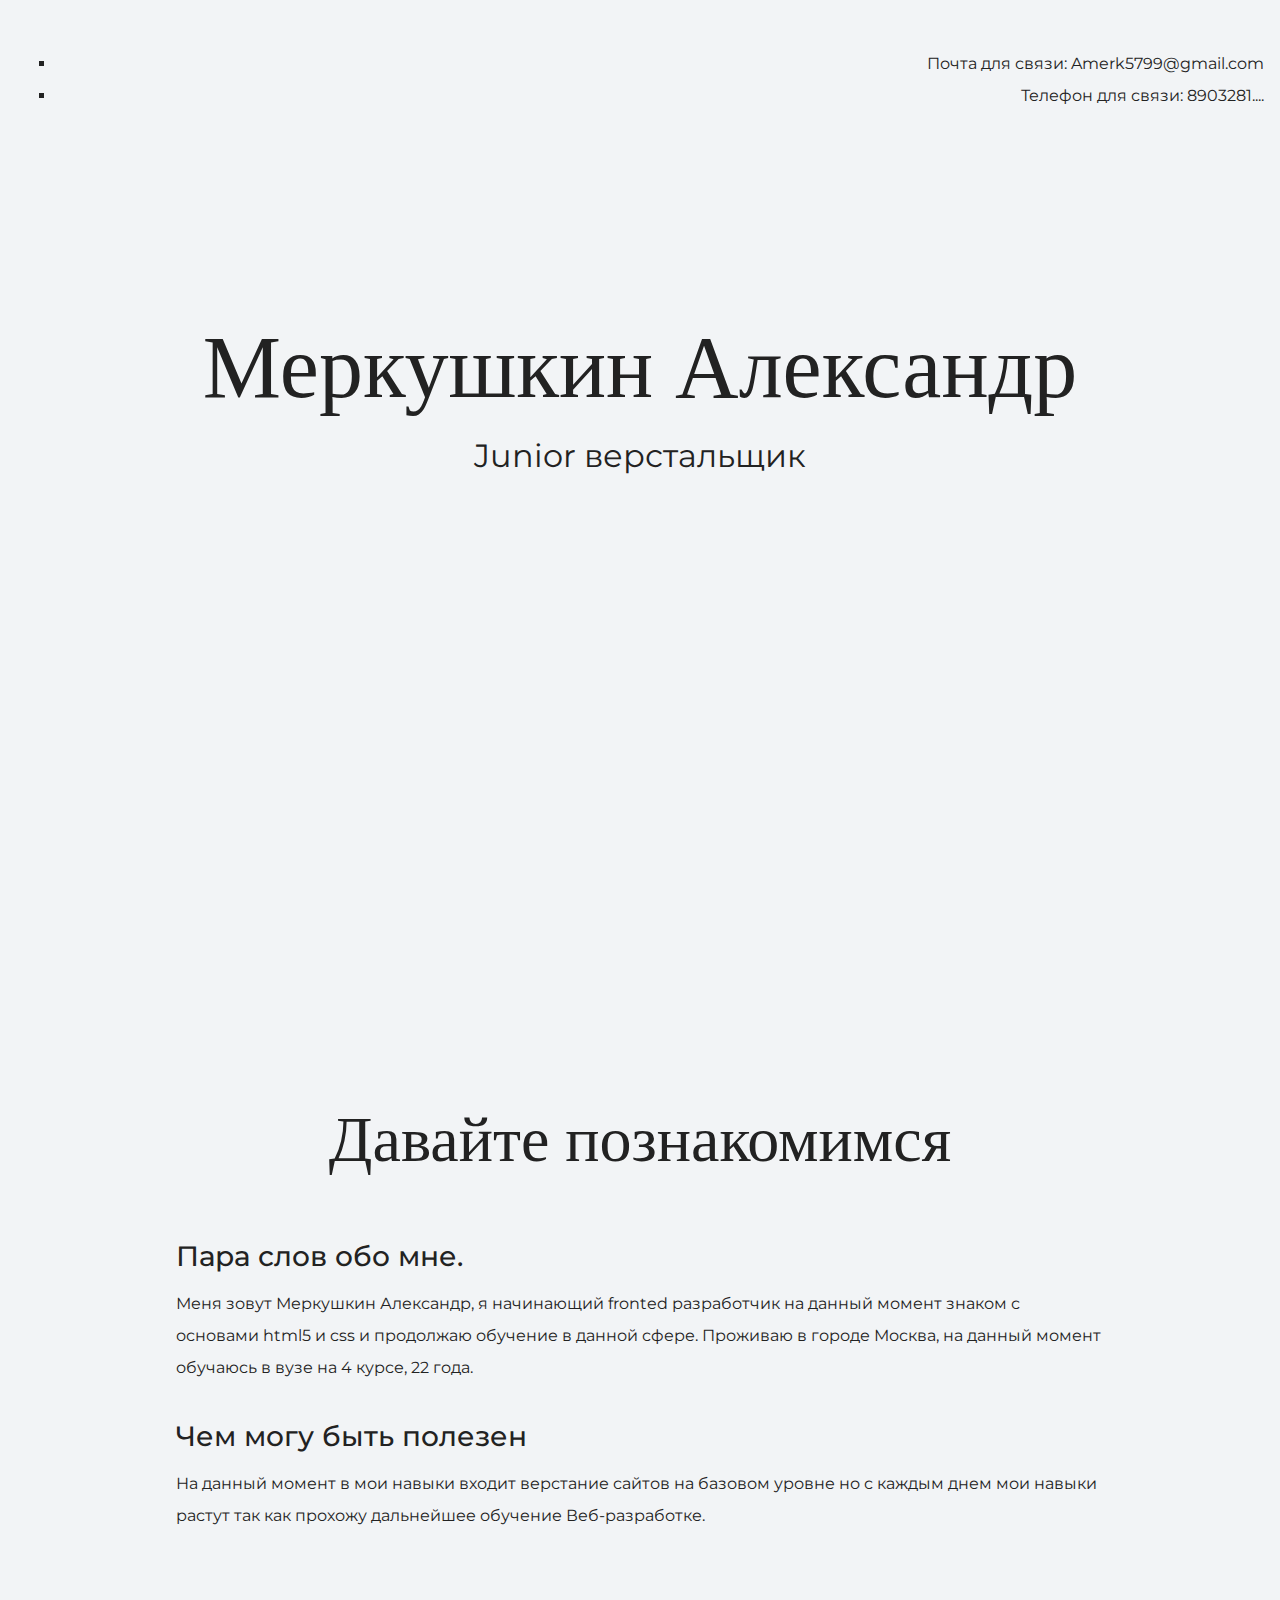
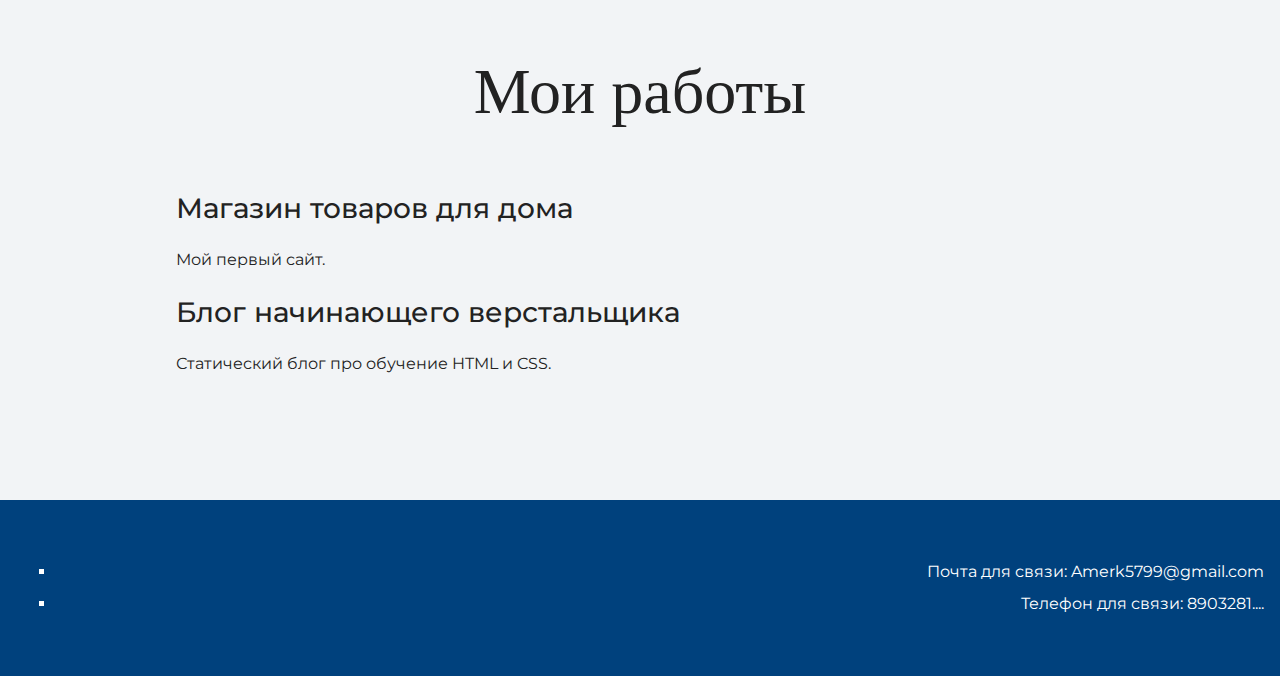
==== index.html @ 78052bab "download site V.1" ====
<!DOCTYPE html>
<html lang="ru">
  <head>
    <meta charset="UTF-8">
    <link rel="stylesheet" href="style.css">
    <link href="https://fonts.googleapis.com/css?family=Montserrat:400,500,700|Old+Standart+TT&display=swap&subset=cyrillic"rel=stylesheet>
    <title>Портфолио Junior верстальщика</title>
  </head>

  <body>
    <header class="page-header">
    <div class="container">
    <ul type="square">      
<li>Почта для связи: Amerk5799@gmail.com</li>
<li>Телефон для связи: 8903281....</li></ul>

   </div> </header>

    <section class="hero-image"><div class="container">
      <h1 class="heading">Меркушкин Александр</h1>
      <p>Junior верстальщик</p>
   </div> </section>

    <section class="intro"><div class="container">
      <h2 class="subheading">Давайте познакомимся</h2>
      <h3>Пара слов обо мне.</h3>
      <p>Меня зовут Меркушкин Александр, я начинающий fronted разработчик на данный момент знаком с основами html5 и css и продолжаю обучение в данной сфере. Проживаю в городе Москва, на данный момент обучаюсь в вузе на 4 курсе, 22 года.</p>
      <h3>Чем могу быть полезен</h3>
      <p>На данный момент в мои навыки входит верстание сайтов на базовом уровне но с каждым днем мои навыки растут так как прохожу дальнейшее обучение Веб-разработке.</p>
   </div> </section>

    <section class="portfolio"><div class="container">
      <h2 class="subheading">Мои работы</h2>

      <h3>Магазин товаров для дома</h3>
      <p>Мой первый сайт.</p>

      <h3>Блог начинающего верстальщика</h3>
      <p>Статический блог про обучение HTML и CSS.</p>
   </div> </section>

    <footer class="page-footer"><div class="container">
<ul type="square">      
<li>Почта для связи: Amerk5799@gmail.com</li>
<li>Телефон для связи: 8903281....</li></ul>
   </div> </footer>
  </body>
</html>
---- style.css ----
body {
  margin: 0;
  min-width: 960px;
  font-family: "Montserrat", "Helvetica", "Arial", sans-serif;
  font-size: 16px;
  line-height: 32px;
  color: #222222;
  background-color: #f2f4f6;
  background-image: url("img/hero-bg.jpg");
  background-repeat: no-repeat;
  background-position: top center;
}

.container {
  max-width: 928px;
  margin: 0 auto;
  padding: 0 16px;
}

.page-header {
  margin: 0 0 160px;
  padding: 32px 0 32px;
}

.page-header .container,
.page-footer .container {
  max-width: 1408px;
  text-align: right;
}

.page-header a {
  margin-left: 56px;
  color: #288be6;
  text-decoration: none;
  background-repeat: no-repeat;
  background-position: left;
}

.header-email {
  padding-left: 30px;
  background-image: url("img/icon-email-header.svg");
}

.header-phone {
  padding-left: 25px;
  background-image: url("img/icon-phone-header.svg");
}

.hero-image {
  margin-bottom: 620px;
}

.hero-image .container {
  max-width: 1408px;
  text-align: center;
}

.heading {
  margin: 0 0 16px;
  font-family: "Old Standard TT", "Times", "Times New Roman", serif;
  font-size: 88px;
  line-height: 96px;
  font-weight: 400;
}

.hero-image p {
  margin: 0;
  font-size: 32px;
  line-height: 48px;
}

.intro {
  margin: 0 0 120px;
}

.subheading {
  margin: 0 0 56px;
  font-family: "Old Standard TT", "Times", "Times New Roman", serif;
  font-size: 64px;
  line-height: 80px;
  font-weight: 400;
  text-align: center;
}

.user-image {
  margin: 0 0 32px;
  text-align: center;
}

.intro h3,
.portfolio h3 {
  margin: 0 0 12px;
  font-size: 28px;
  line-height: 40px;
  font-weight: 500;
}

.intro p {
  margin: 0 0 32px;
}

.skills-list {
  margin: 0;
  padding: 0;
}

.skills-list dt {
  padding-left: 32px;
  background-repeat: no-repeat;
  background-position: left;
}

.skill-html {
  background-image: url("img/icon-html.svg");
}

.skill-css {
  background-image: url("img/icon-css.svg");
}

.level {
  margin: 4px 0 16px;
  padding: 0;
  height: 14px;
  font-size: 0;
  background-color: #ffffff;
  border: 1px solid #86c3fa;
  border-radius: 8px;
}

.level div {
  margin: 1px;
  height: 12px;
  background-color: #288be6;
  border-radius: 6px;
}

.portfolio {
  margin: 0 0 120px;
}

.projects {
  margin: 0;
  padding: 0;
  list-style: none;
}

.projects li {
  margin: 0 0 80px;
}

.project-image {
  margin: 0 0 24px;
  text-align: center;
}

.projects p {
  margin: 0 0 24px;
}

.button {
  padding: 6px 20px;
  display: inline-block;
  vertical-align: baseline;
  text-decoration: none;
  text-transform: uppercase;
  border-radius: 4px;
  background-color: #288be6;
  color: #ffffff;
}

.page-footer {
  padding: 40px 0;
  background-color: #00417d;
  color: #ffffff;
}

.page-footer a {
  margin-left: 56px;
  color: inherit;
  text-decoration: none;
  background-repeat: no-repeat;
  background-position: left;
}

.footer-email {
  padding-left: 30px;
  background-image: url("img/icon-email-footer.svg");
}

.footer-phone {
  padding-left: 25px;
  background-image: url("img/icon-phone-footer.svg");
}
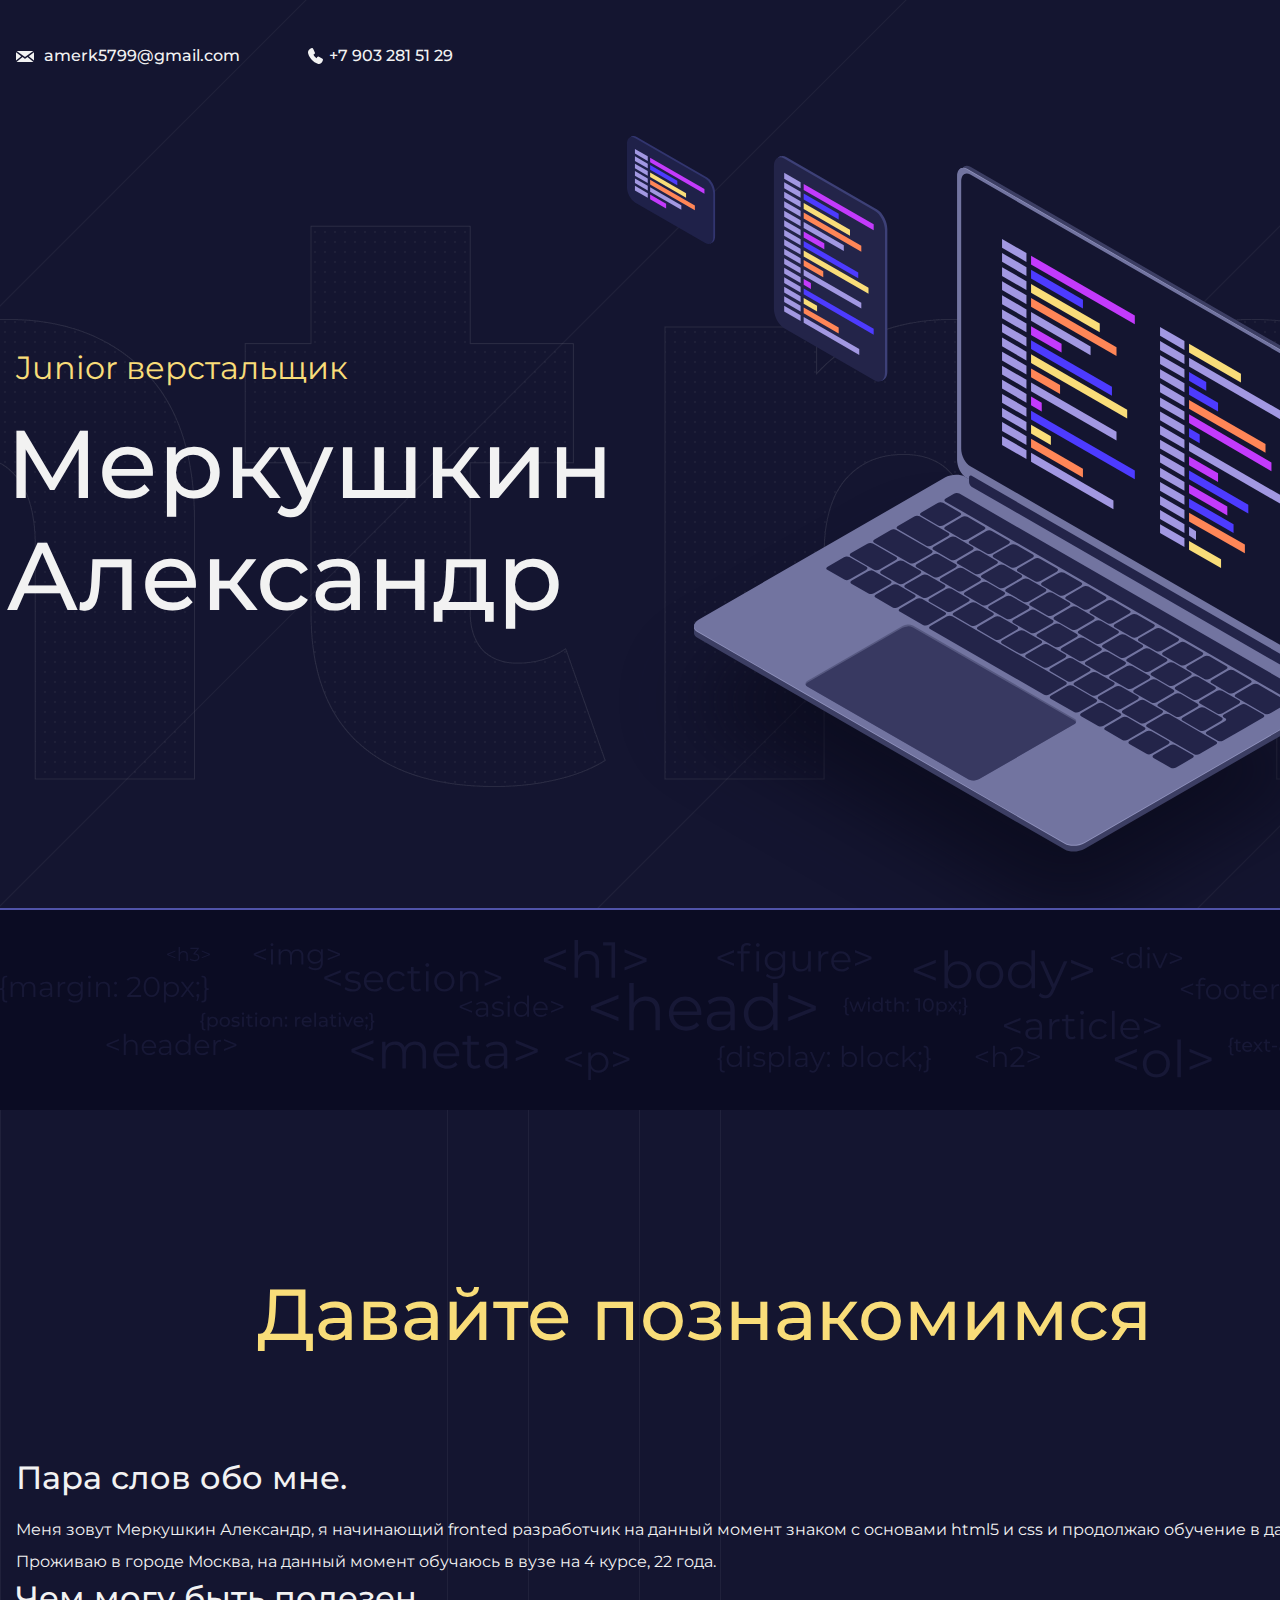
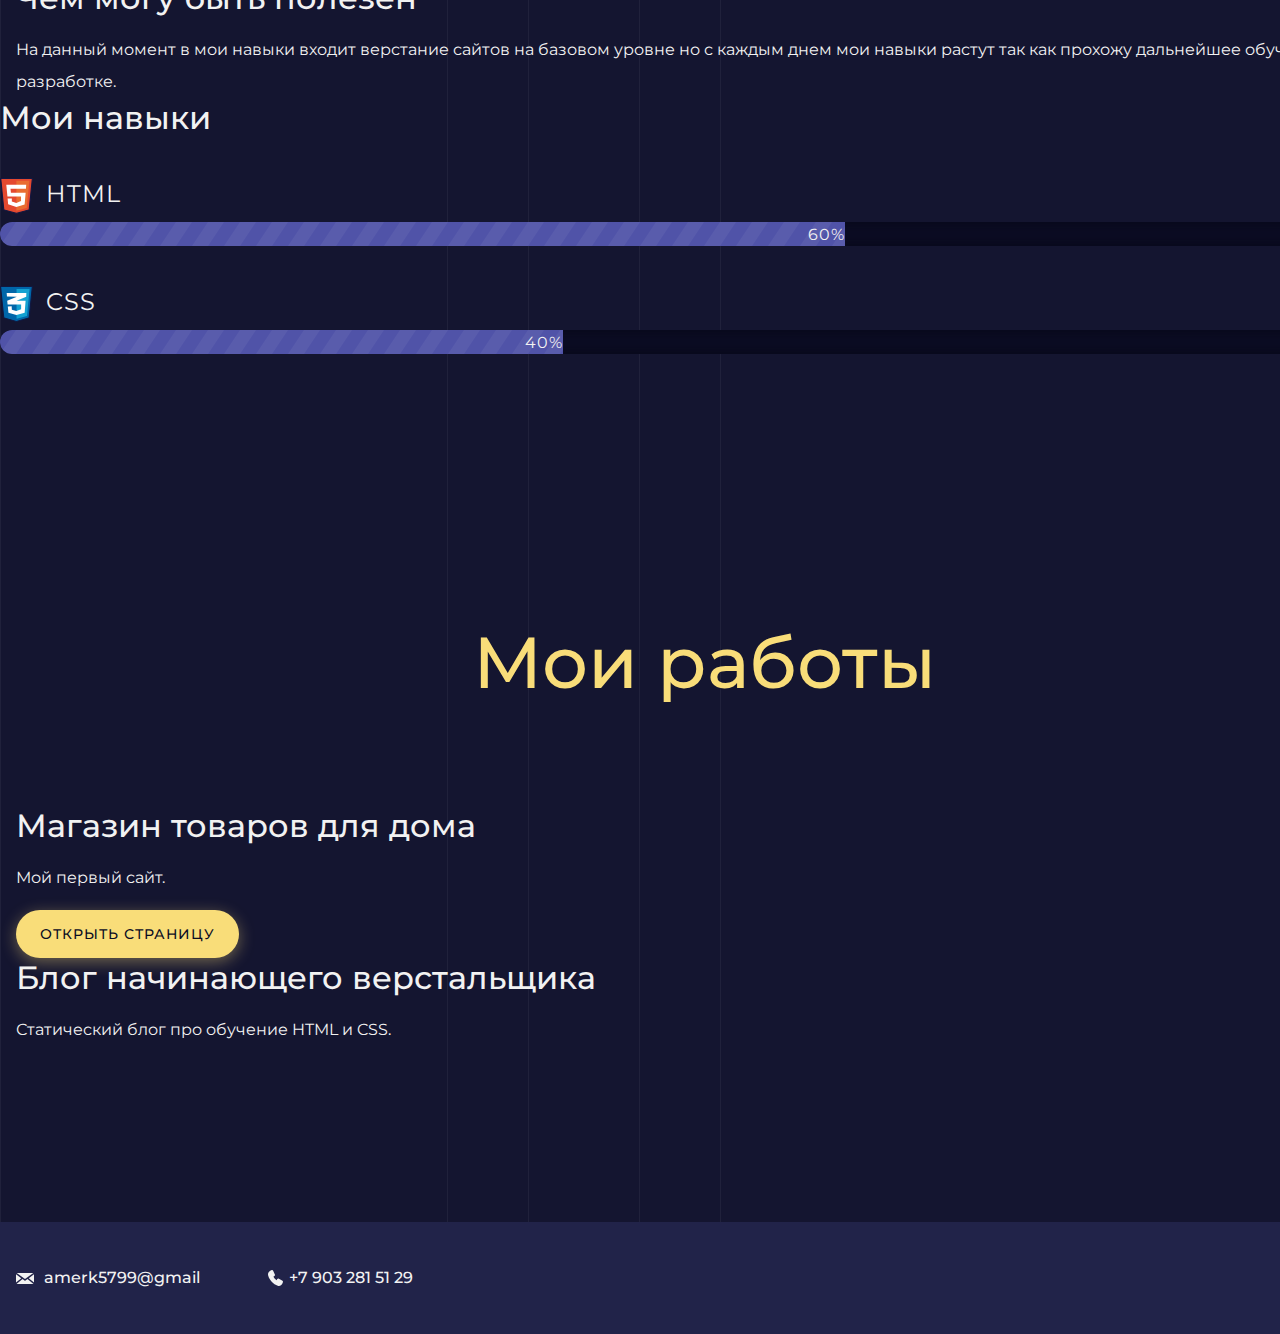
==== commit 544f9640: "v.2" ====
--- a/index.html
+++ b/index.html
@@ -10,9 +10,8 @@
   <body>
     <header class="page-header">
     <div class="container">
-    <ul type="square">      
-<li>Почта для связи: Amerk5799@gmail.com</li>
-<li>Телефон для связи: 8903281....</li></ul>
+    <a class="header-email" href="mailto:amerk5799@gmail.com">amerk5799@gmail.com</a>
+    <a class="header-phone" href="tel:+79032815129">+7 903 281 51 29</a>
 
    </div> </header>
 
@@ -23,26 +22,41 @@
 
     <section class="intro"><div class="container">
       <h2 class="subheading">Давайте познакомимся</h2>
+	  <figure>
+  
+</figure>
       <h3>Пара слов обо мне.</h3>
       <p>Меня зовут Меркушкин Александр, я начинающий fronted разработчик на данный момент знаком с основами html5 и css и продолжаю обучение в данной сфере. Проживаю в городе Москва, на данный момент обучаюсь в вузе на 4 курсе, 22 года.</p>
       <h3>Чем могу быть полезен</h3>
       <p>На данный момент в мои навыки входит верстание сайтов на базовом уровне но с каждым днем мои навыки растут так как прохожу дальнейшее обучение Веб-разработке.</p>
-   </div> </section>
+   </div>
+ <div class="skills">
+  <h3>Мои навыки</h3>
+  <dl class="skills-list">
+    <dt class="skill-html">HTML</dt>
+    <dd class="level"><div style="width: 60%;">60%</div></dd>
+    <dt class="skill-css">CSS</dt>
+    <dd class="level"><div style="width: 40%;">40%</div></dd>
+  </dl>
+</div>
+   </section>
+ 
 
     <section class="portfolio"><div class="container">
       <h2 class="subheading">Мои работы</h2>
 
       <h3>Магазин товаров для дома</h3>
-      <p>Мой первый сайт.</p>
-
+      <p>Мой первый сайт.</p><figure class="project-image">
+  
+</figure>
+<a class="button" href="source/project/index.html">Открыть страницу</a>
       <h3>Блог начинающего верстальщика</h3>
       <p>Статический блог про обучение HTML и CSS.</p>
    </div> </section>
 
     <footer class="page-footer"><div class="container">
-<ul type="square">      
-<li>Почта для связи: Amerk5799@gmail.com</li>
-<li>Телефон для связи: 8903281....</li></ul>
+	 <a class="footer-email" href="mailto:amerk5799@gmail">amerk5799@gmail</a>
+    <a class="footer-phone" href="tel:+79032815129">+7 903 281 51 29</a>
    </div> </footer>
   </body>
 </html>--- a/style.css
+++ b/style.css
@@ -1,102 +1,217 @@
 body {
-  margin: 0;
-  min-width: 960px;
+  position: relative;
+  margin: 0;
+  min-width: 1408px;
   font-family: "Montserrat", "Helvetica", "Arial", sans-serif;
   font-size: 16px;
   line-height: 32px;
-  color: #222222;
-  background-color: #f2f4f6;
-  background-image: url("img/hero-bg.jpg");
-  background-repeat: no-repeat;
-  background-position: top center;
+  color: #f2f2f2;
+  background-color: #141530;
+  background-image: url("img/pattern-lines-hero.svg");
+  background-position: center;
 }
 
 .container {
-  max-width: 928px;
+  max-width: 1408px;
   margin: 0 auto;
   padding: 0 16px;
 }
 
 .page-header {
-  margin: 0 0 160px;
-  padding: 32px 0 32px;
-}
-
-.page-header .container,
-.page-footer .container {
-  max-width: 1408px;
-  text-align: right;
-}
-
-.page-header a {
-  margin-left: 56px;
-  color: #288be6;
+  margin: 0;
+  padding: 40px 0;
+}
+
+.page-header a,
+.page-footer a {
+  position: relative;
+  margin-right: 64px;
+  padding-bottom: 10px;
+  padding-top: 9px;
+  font-weight: 500;
   text-decoration: none;
   background-repeat: no-repeat;
   background-position: left;
-}
-
-.header-email {
-  padding-left: 30px;
-  background-image: url("img/icon-email-header.svg");
-}
-
-.header-phone {
-  padding-left: 25px;
-  background-image: url("img/icon-phone-header.svg");
+  color: inherit;
+}
+
+.page-header a:focus,
+.page-header a:hover,
+.page-footer a:focus,
+.page-footer a:hover {
+  color: #f9dd79;
+}
+
+.page-header a::after,
+.page-footer a::after {
+  position: absolute;
+  content: "";
+  bottom: 0;
+  left: 0;
+  width: 0;
+  height: 2px;
+  background-color: #f9dd79;
+  transition: width 200ms;
+}
+
+.page-header a:hover::after,
+.page-footer a:hover::after {
+  width: 100%;
+}
+
+.header-email,
+.footer-email {
+  padding-left: 28px;
+  background-image: url("img/icon-email.svg");
+}
+
+.header-email:focus,
+.header-email:hover,
+.footer-email:focus,
+.footer-email:hover {
+  background-image: url("img/icon-email-alt.svg");
+}
+
+.header-phone,
+.footer-phone {
+  padding-left: 21px;
+  background-image: url("img/icon-phone.svg");
+}
+
+.header-phone:focus,
+.header-phone:hover,
+.footer-phone:focus,
+.footer-phone:hover {
+  background-image: url("img/icon-phone-alt.svg");
+}
+
+.page-header a:active,
+.page-footer a:active {
+  opacity: 0.5;
 }
 
 .hero-image {
-  margin-bottom: 620px;
+  position: relative;
+  padding-top: 200px;
+  height: 798px;
+  background-image: url("img/bg-html.png");
+  background-repeat: no-repeat;
+  background-position-x: center;
+  background-position-y: 48px;
 }
 
 .hero-image .container {
-  max-width: 1408px;
-  text-align: center;
+  display: flex;
+  flex-direction: column;
+}
+
+.hero-image::before {
+  position: absolute;
+  content: "";
+  top: 24px;
+  left: calc(50vw - 32px);
+  width: 800px;
+  height: 800px;
+  background-image: url("img/hero-image.svg");
+  background-repeat: no-repeat;
+}
+
+.hero-image::after {
+  position: absolute;
+  content: "";
+  height: 200px;
+  width: 100%;
+  bottom: 0;
+  background-color: #0b0c23;
+  background-image: url("img/bg-tags.svg");
+  background-position: center;
+  background-repeat: no-repeat;
+  border-top: 2px solid #5053a8;
 }
 
 .heading {
-  margin: 0 0 16px;
-  font-family: "Old Standard TT", "Times", "Times New Roman", serif;
-  font-size: 88px;
-  line-height: 96px;
-  font-weight: 400;
+  z-index: 1;
+  order: 2;
+  margin: 0 0 0 -10px;
+  width: 815px;
+  font-size: 96px;
+  line-height: 112px;
+  font-weight: 500;
 }
 
 .hero-image p {
-  margin: 0;
+  z-index: 1;
+  order: 1;
+  margin: 0;
+  padding: 32px 0;
+  padding-bottom: 16px;
   font-size: 32px;
   line-height: 48px;
+  color: #f9dd79;
+}
+
+.intro,
+.portfolio {
+  background-color: #141530;
+  background-image: url("img/pattern-lines.svg");
+  background-repeat: repeat-y;
+  background-position-x: center;
 }
 
 .intro {
-  margin: 0 0 120px;
+  padding-top: 160px;
+  padding-bottom: 120px;
+  min-height: 828px;
 }
 
 .subheading {
-  margin: 0 0 56px;
-  font-family: "Old Standard TT", "Times", "Times New Roman", serif;
-  font-size: 64px;
-  line-height: 80px;
-  font-weight: 400;
+  margin: 0 0 100px;
   text-align: center;
+  font-size: 72px;
+  line-height: 88px;
+  font-weight: 500;
+  color: #f9dd79;
+}
+
+.intro .container {
+  position: relative;
 }
 
 .user-image {
-  margin: 0 0 32px;
-  text-align: center;
+  position: absolute;
+  margin: 0;
+}
+
+.user-image img {
+  width: 640px;
+  height: 640px;
+  object-fit: cover;
+}
+
+.intro .container div {
+  margin-left: 720px;
+  margin-bottom: 56px;
 }
 
 .intro h3,
 .portfolio h3 {
-  margin: 0 0 12px;
-  font-size: 28px;
+  margin: 0 0 16px;
+  font-size: 32px;
   line-height: 40px;
   font-weight: 500;
 }
 
 .intro p {
-  margin: 0 0 32px;
+  margin: 0;
+  z-index: 2;
+}
+
+.skills {
+  margin-bottom: 0;
+}
+
+.skills h3 {
+  margin-bottom: 40px;
 }
 
 .skills-list {
@@ -105,7 +220,11 @@
 }
 
 .skills-list dt {
-  padding-left: 32px;
+  margin: 0 0 8px;
+  padding-left: 46px;
+  height: 36px;
+  font-size: 24px;
+  letter-spacing: 1px;
   background-repeat: no-repeat;
   background-position: left;
 }
@@ -119,24 +238,27 @@
 }
 
 .level {
-  margin: 4px 0 16px;
-  padding: 0;
-  height: 14px;
-  font-size: 0;
-  background-color: #ffffff;
-  border: 1px solid #86c3fa;
-  border-radius: 8px;
-}
-
-.level div {
-  margin: 1px;
-  height: 12px;
-  background-color: #288be6;
-  border-radius: 6px;
+  margin: 0 0 40px;
+  height: 24px;
+  text-align: right;
+  background-color: #0b0c23;
+  box-shadow: inset 0 0 12px #070716;
+  border-radius: 12px;
+  overflow: hidden;
+}
+
+.skills .level div {
+  margin: 0;
+  height: 24px;
+  letter-spacing: 1px;
+  line-height: 26px;
+  background-color: #5053a8;
+  background-image: url("img/progress-pattern.svg");
 }
 
 .portfolio {
-  margin: 0 0 120px;
+  margin: 0;
+  padding-bottom: 160px;
 }
 
 .projects {
@@ -146,49 +268,58 @@
 }
 
 .projects li {
-  margin: 0 0 80px;
+  position: relative;
+  min-height: 256px;
+  margin: 0 0 100px;
+  padding-left: 528px;
 }
 
 .project-image {
-  margin: 0 0 24px;
-  text-align: center;
+  position: absolute;
+  top: 0;
+  left: 0;
+  margin: 0;
+}
+
+.project-image img {
+  width: 448px;
+  height: 256px;
+  object-fit: cover;
 }
 
 .projects p {
-  margin: 0 0 24px;
+  margin: 0 0 32px;
 }
 
 .button {
-  padding: 6px 20px;
+  margin: 0;
+  padding: 8px 24px;
   display: inline-block;
   vertical-align: baseline;
+  font-size: 14px;
+  font-weight: 500;
+  letter-spacing: 1px;
   text-decoration: none;
   text-transform: uppercase;
-  border-radius: 4px;
-  background-color: #288be6;
-  color: #ffffff;
+  color: #0b0c23;
+  background-color: #f9dd79;
+  box-shadow: 0 4px 16px rgba(249, 221, 121, 0.4);
+  border-radius: 24px;
+  transition: background-color 100ms, box-shadow 100ms;
+}
+
+.button:focus,
+.button:hover {
+  background-color: #f9e7a8;
+  box-shadow: 0 4px 32px rgba(249, 221, 121, 0.6);
+}
+
+.button:active {
+  background-color: #b69e4b;
+  box-shadow: none;
 }
 
 .page-footer {
   padding: 40px 0;
-  background-color: #00417d;
-  color: #ffffff;
-}
-
-.page-footer a {
-  margin-left: 56px;
-  color: inherit;
-  text-decoration: none;
-  background-repeat: no-repeat;
-  background-position: left;
-}
-
-.footer-email {
-  padding-left: 30px;
-  background-image: url("img/icon-email-footer.svg");
-}
-
-.footer-phone {
-  padding-left: 25px;
-  background-image: url("img/icon-phone-footer.svg");
+  background-color: #212349;
 }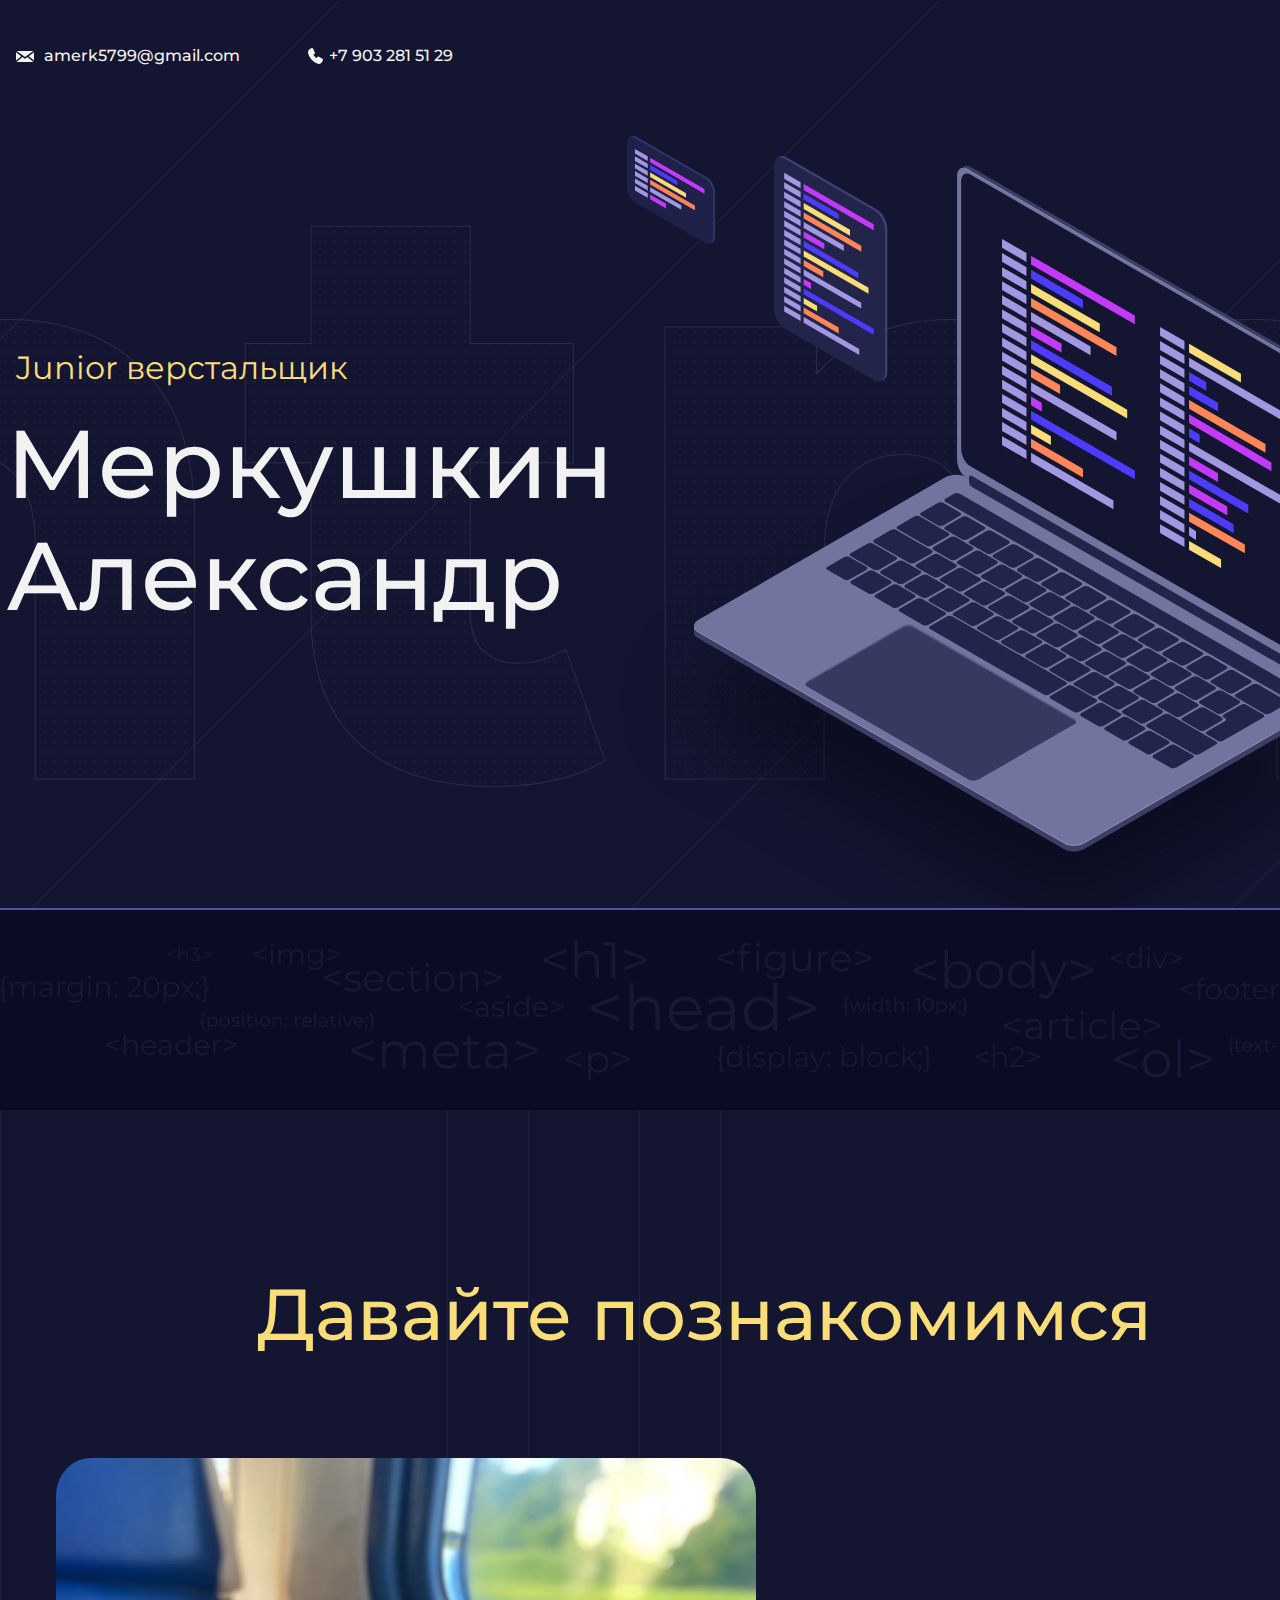
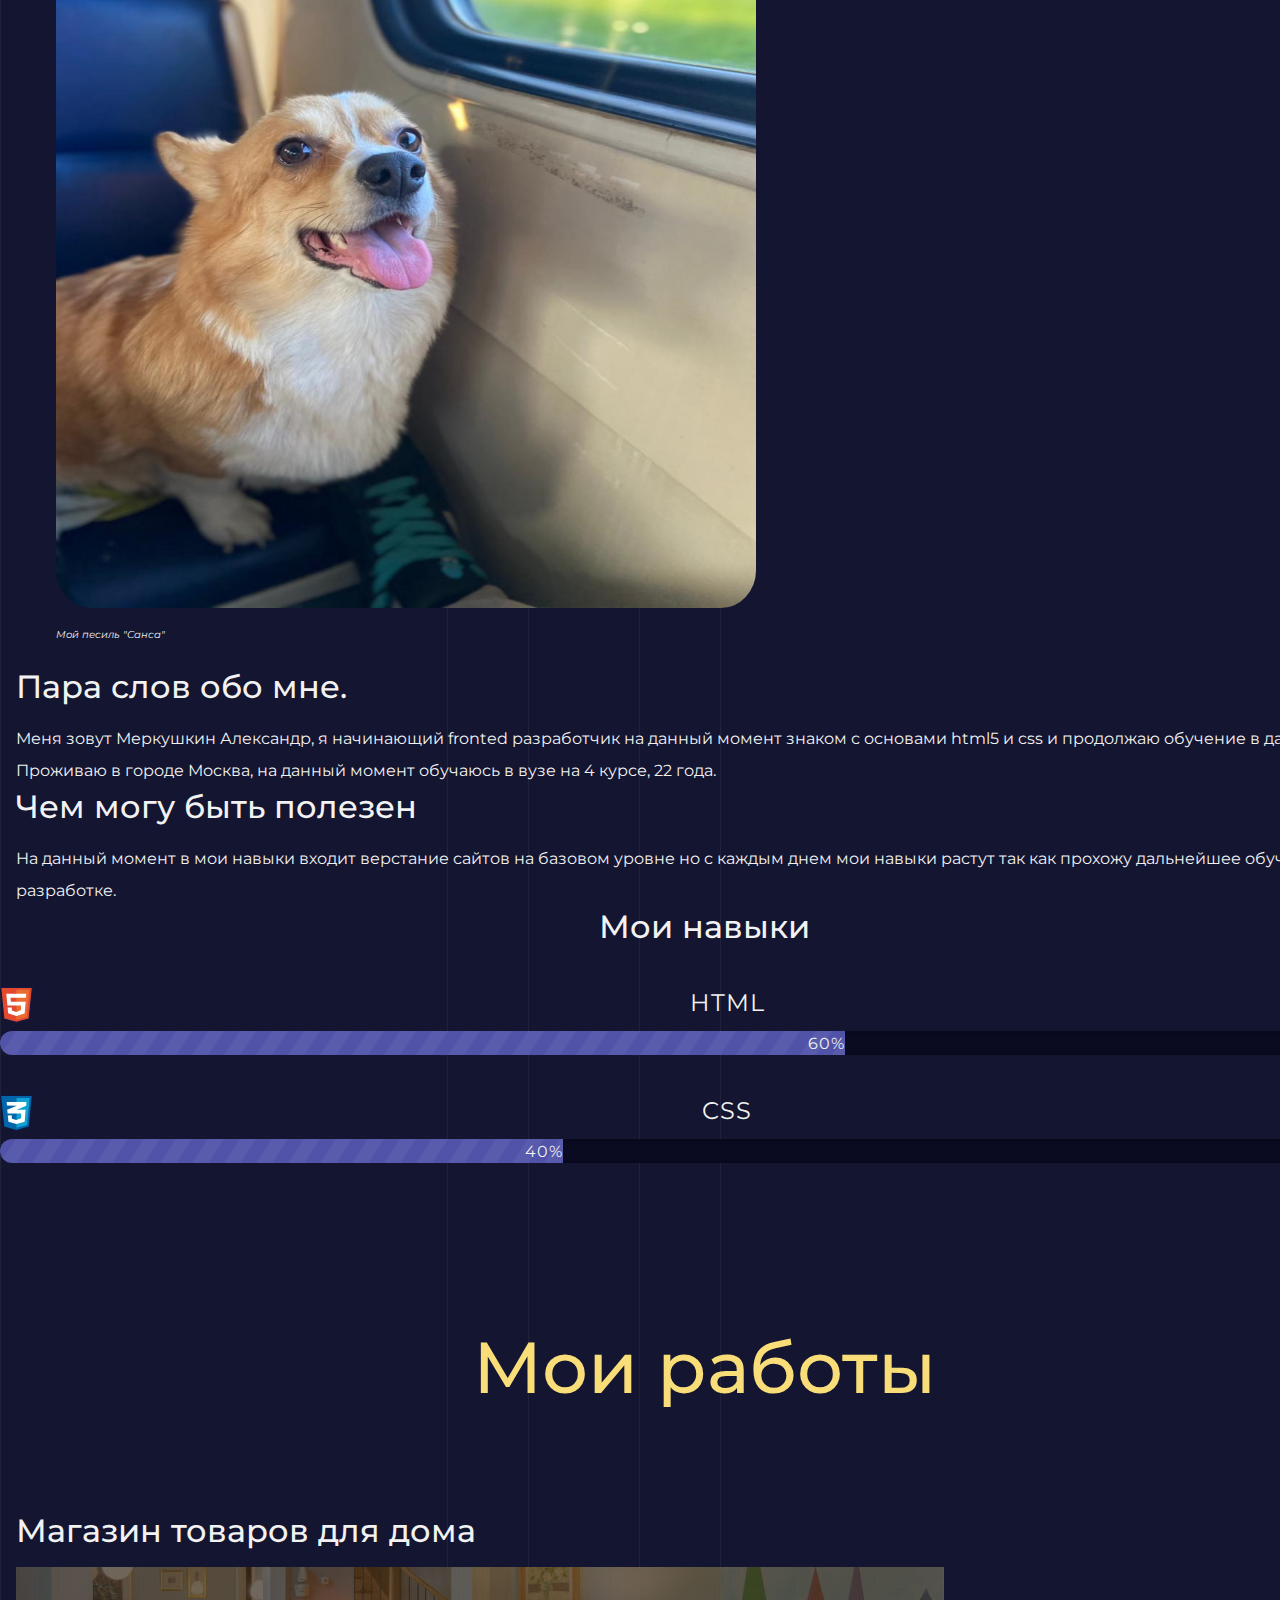
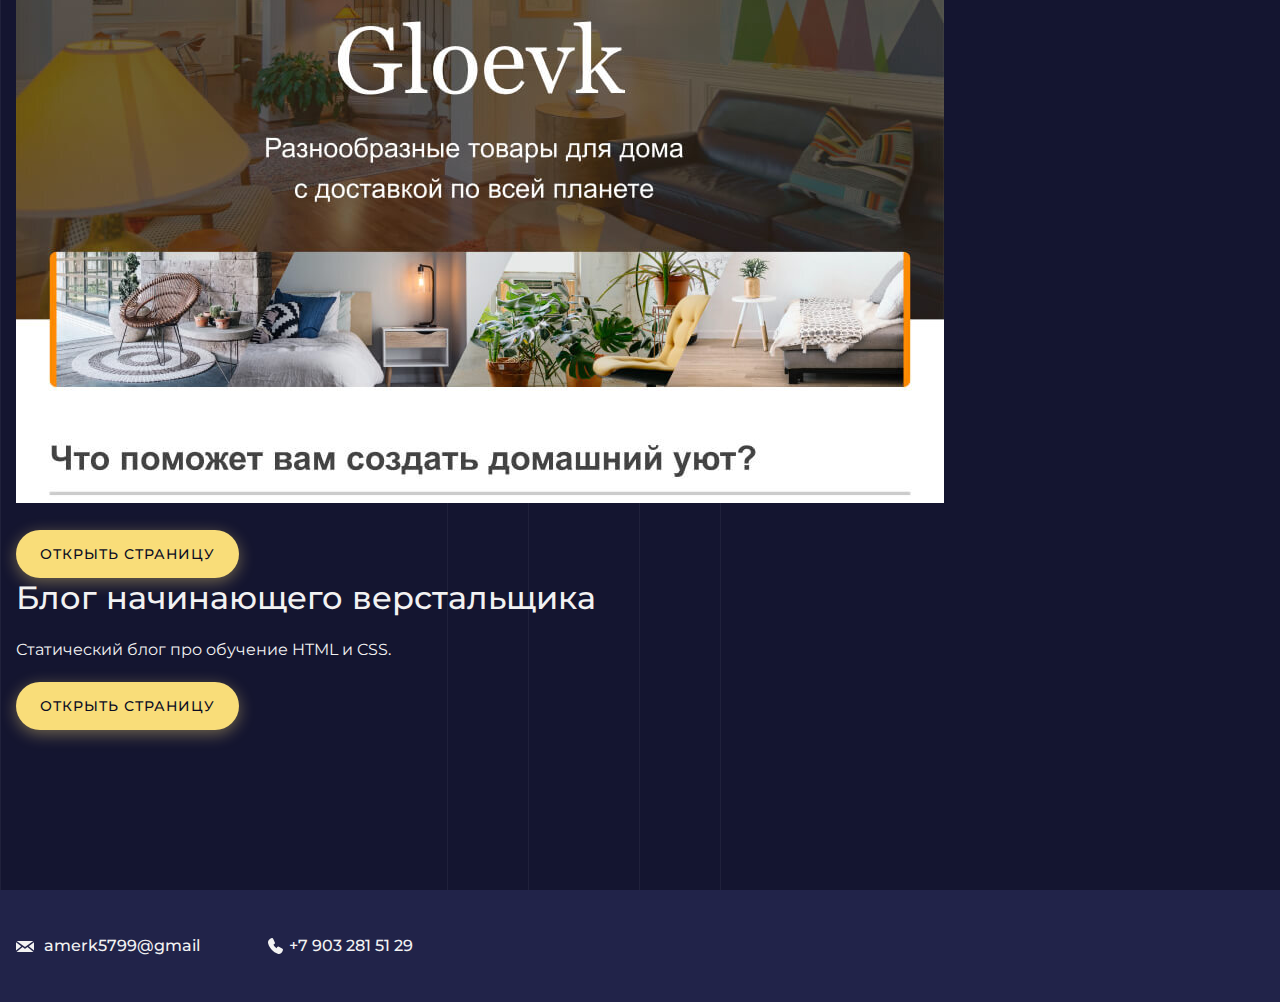
==== commit ea9a468e: "V.3" ====
--- a/index.html
+++ b/index.html
@@ -23,6 +23,10 @@
     <section class="intro"><div class="container">
       <h2 class="subheading">Давайте познакомимся</h2>
 	  <figure>
+  <img style="border-radius:5%"src="files/user1.jpg" width="700" height="750" alt="Фотография Неопознанного Енота">
+  <p style="font-size:10px"><i> Мой песиль "Санса"</i><br></p>
+</figure>
+	  <figure>
   
 </figure>
       <h3>Пара слов обо мне.</h3>
@@ -46,12 +50,15 @@
       <h2 class="subheading">Мои работы</h2>
 
       <h3>Магазин товаров для дома</h3>
-      <p>Мой первый сайт.</p><figure class="project-image">
+	   <img src="files/project.jpg" width="928" height="536" alt="Cайт магазина товаров для дома">
+      <i><p style="font-size:15px"></p><figure class="project-image"></i>
+	  
   
-</figure>
+</figure><P></p>
 <a class="button" href="source/project/index.html">Открыть страницу</a>
       <h3>Блог начинающего верстальщика</h3>
       <p>Статический блог про обучение HTML и CSS.</p>
+	  <a class="button" href="source/project1/index.html">Открыть страницу</a>
    </div> </section>
 
     <footer class="page-footer"><div class="container">
--- a/style.css
+++ b/style.css
@@ -208,6 +208,7 @@
 
 .skills {
   margin-bottom: 0;
+  text-align: center;
 }
 
 .skills h3 {
@@ -322,4 +323,7 @@
 .page-footer {
   padding: 40px 0;
   background-color: #212349;
-}+}
+avtor { font-size: 10px;
+
+}
